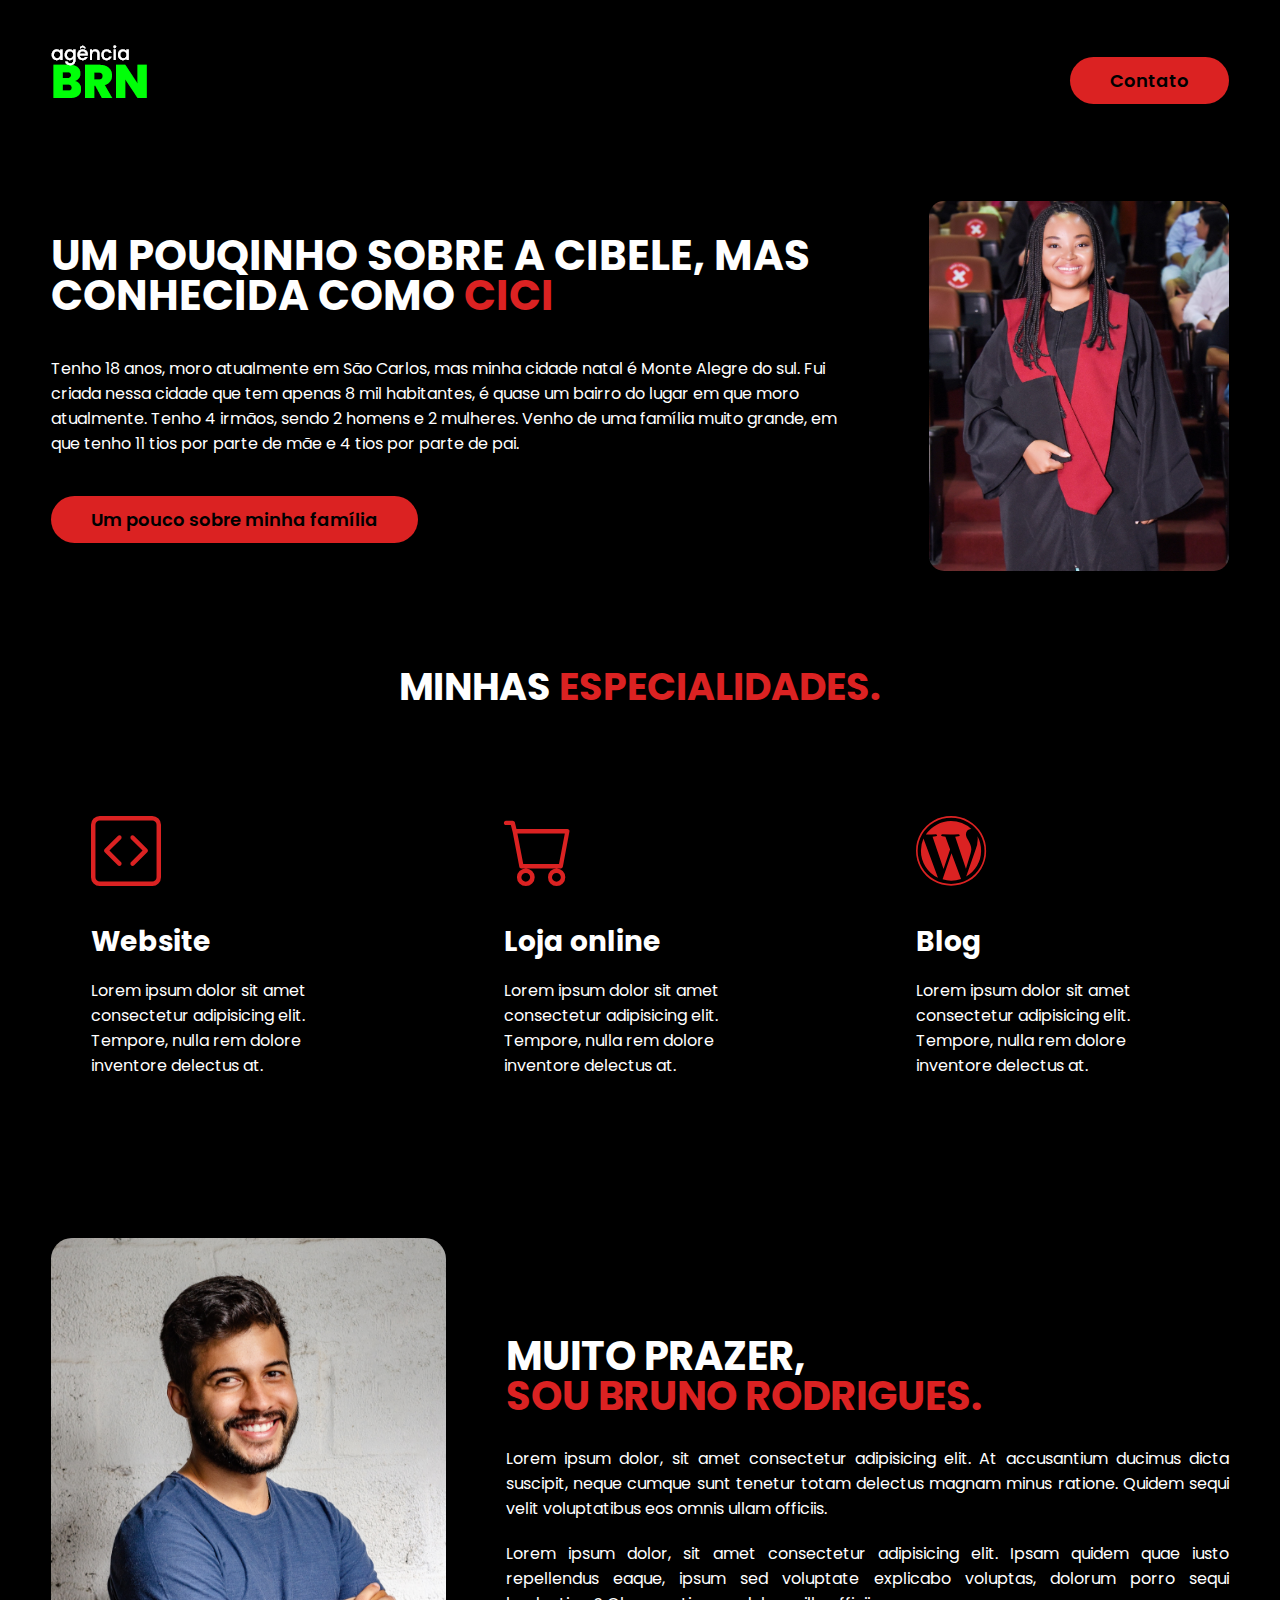
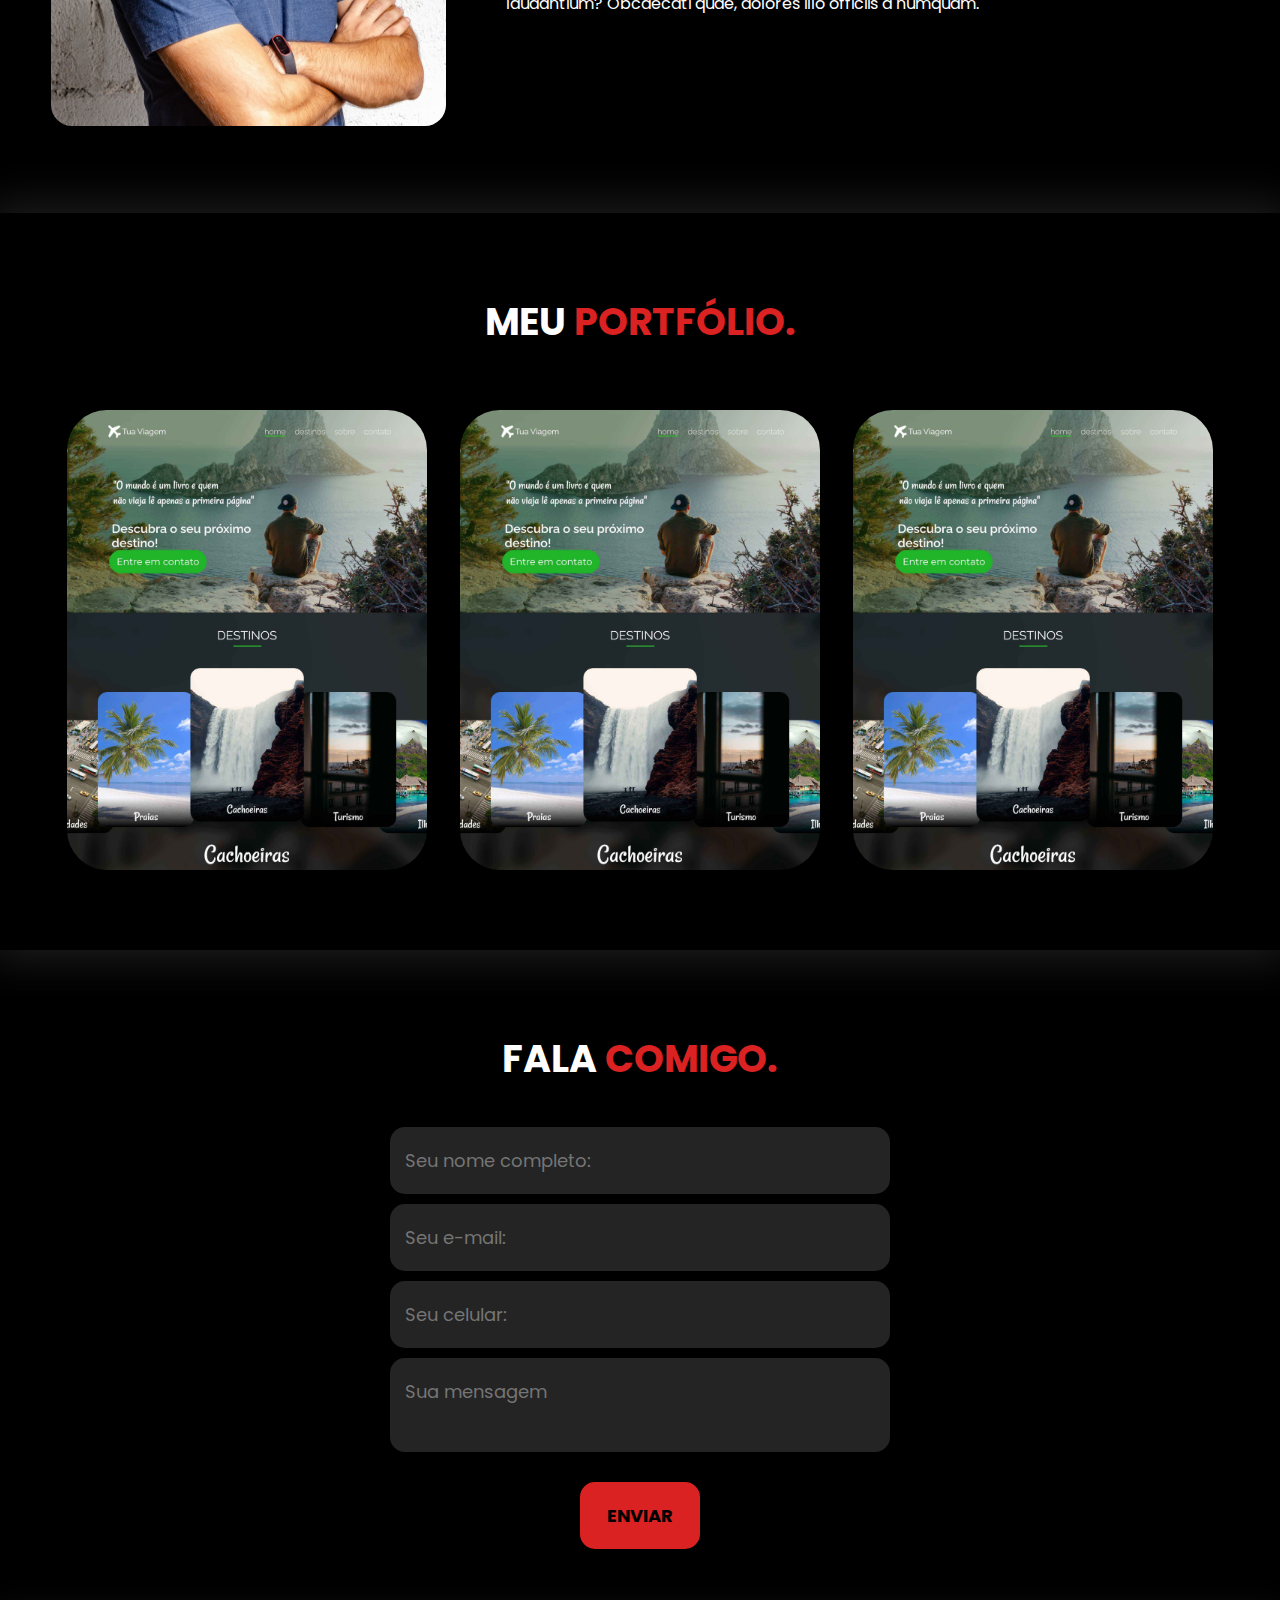
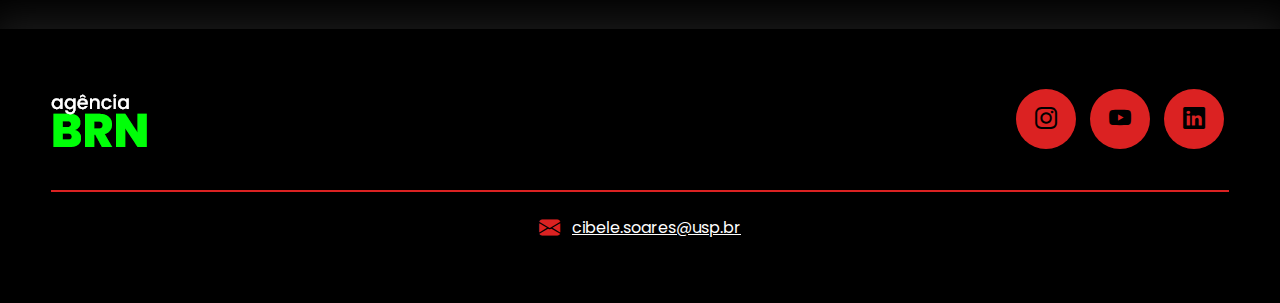
==== index.html @ e8d40a51 "cici" ====
<!DOCTYPE html>
<html lang="pt-br">
<head>
    <meta charset="UTF-8">
    <meta name="viewport" content="width=device-width, initial-scale=1.0">
    <!-- GOOGLE FONTS -->
    <link rel="preconnect" href="https://fonts.googleapis.com">
    <link rel="preconnect" href="https://fonts.gstatic.com" crossorigin>
    <link href="https://fonts.googleapis.com/css2?family=Poppins:ital,wght@0,100;0,200;0,300;0,400;0,500;0,600;0,700;0,800;0,900;1,100;1,200;1,300;1,400;1,500;1,600;1,700;1,800;1,900&display=swap" rel="stylesheet">
    <!-- FIM GOOGLE FONTES -->
    <!-- BOOTSTRAP ICONS -->
    <link rel="stylesheet" href="https://cdn.jsdelivr.net/npm/bootstrap-icons@1.10.5/font/bootstrap-icons.css">
    <!-- FIM BOOTSTRAP ICONS -->
    <link rel="stylesheet" href="style.css">

    <script src="menu.js" defer></script>

    <title>CICI</title>
</head>
<body>
    
    <header>
        <div class="interface">
            <div class="logo">
                <a href="#">
                    <img src="images/logo.png" alt="Logo da Agência BRN">
                </a>
            </div><!--logo-->

            <div class="btn-contato">
                <a href="#">
                    <button>Contato</button>
                </a>
            </div><!--btn-contato-->

            <div class="btn-abrir-menu" id="btn-menu">
                <i class="bi bi-list"></i>
            </div>

            <div class="menu-mobile" id="menu-mobile">
                <div class="btn-fechar">
                    <i class="bi bi-x-lg"></i>
                </div>

                <nav>
                    <ul>
                        <li><a href="#">Início</a></li>
                        <li><a href="#">Especialidades</a></li>
                        <li><a href="#">Sobre</a></li>
                        <li><a href="#">Projetos</a></li>
                        <li><a href="#">Contato</a></li>
                    </ul>
                </nav>

            </div><!--menu-mobile-->
            <div class="overlay-menu" id="overlay-menu"></div>
        </div><!--interface-->
    </header>

    <main>
        <section class="topo-do-site">
            <div class="interface">
                <div class="flex">
                    <div class="txt-topo-site">
                        <h1>UM POUQINHO SOBRE A CIBELE, MAS CONHECIDA COMO<span> CICI</span></h1>
                        <p>
                            Tenho 18 anos, moro atualmente em São Carlos, mas minha cidade natal é Monte Alegre do sul. Fui criada nessa cidade
                            que tem apenas 8 mil habitantes, é quase um bairro do lugar em que moro atualmente.
                            Tenho 4 irmãos, sendo 2 homens e 2 mulheres. Venho de uma família muito grande, em que tenho 11 tios por parte de mãe e 4
                            tios por parte de pai.
                        </p>

                        <div class="btn-contato">
                            <a href="#">
                                <button>Um pouco sobre minha família</button>
                            </a>
                        </div>
                    </div><!--txt-topo-site-->

                    <div class="img-topo-site">
                        <img src="images/pessoa.jpg" alt="">
                    </div><!--img-topo-site-->
                </div><!--flex-->
            </div><!--interface-->
        </section><!--topo-do-site-->

        <section class="especiliadades">
            <div class="interface">
                <h2 class="titulo">MINHAS <span>ESPECIALIDADES.</span></h2>
                <div class="flex">
                    <div class="especialidades-box">
                        <i class="bi bi-code-square"></i>
                        <h3>Website</h3>
                        <p>Lorem ipsum dolor sit amet consectetur adipisicing elit. Tempore, nulla rem dolore inventore delectus at.</p>
                    </div><!--especialidades-box-->

                    <div class="especialidades-box">
                        <i class="bi bi-cart"></i>
                        <h3>Loja online</h3>
                        <p>Lorem ipsum dolor sit amet consectetur adipisicing elit. Tempore, nulla rem dolore inventore delectus at.</p>
                    </div><!--especialidades-box-->

                    <div class="especialidades-box">
                        <i class="bi bi-wordpress"></i>
                        <h3>Blog</h3>
                        <p>Lorem ipsum dolor sit amet consectetur adipisicing elit. Tempore, nulla rem dolore inventore delectus at.</p>
                    </div><!--especialidades-box-->
                </div><!--flex-->
            </div><!--interface-->
        </section><!--especiliadades-->

        <section class="sobre">
            <div class="interface">
                <div class="flex">
                    <div class="img-sobre">
                        <img src="images/foto.png" alt="">
                    </div><!--img-sobre-->

                    <div class="txt-sobre">
                        <h2>MUITO PRAZER, <span>SOU BRUNO RODRIGUES.</span></h2>
                        <p>Lorem ipsum dolor, sit amet consectetur adipisicing elit. At accusantium ducimus dicta suscipit, neque cumque sunt tenetur totam delectus magnam minus ratione. Quidem sequi velit voluptatibus eos omnis ullam officiis.</p>
                        <p>Lorem ipsum dolor, sit amet consectetur adipisicing elit. Ipsam quidem quae iusto repellendus eaque, ipsum sed voluptate explicabo voluptas, dolorum porro sequi laudantium? Obcaecati quae, dolores illo officiis a numquam.</p>
                    </div><!--txt-sobre-->
                </div><!--flex-->
            </div><!--interface-->
        </section><!--sobre-->

        <section class="portfolio">
            <div class="interface">
                <h2 class="titulo">MEU <span>PORTFÓLIO.</span></h2>
                <div class="flex">
                    <div class="img-port" style="background-image: url(images/imagem.jpg);">
                        <div class="overlay">Projeto 1</div>
                    </div>
                    <div class="img-port" style="background-image: url(images/imagem.jpg);">
                        <div class="overlay">Projeto 2</div>
                    </div>
                    <div class="img-port" style="background-image: url(images/imagem.jpg);">
                        <div class="overlay">Projeto 3</div>
                    </div>
                </div><!--flex-->
            </div><!--interface-->
        </section><!--portfolio-->

        <section class="formulario">
            <div class="interface">
                <h2 class="titulo">FALA <span>COMIGO.</span></h2>

                <form action="">
                    <input type="text" name="" id="" placeholder="Seu nome completo:" required>
                    <input type="text" name="" id="" placeholder="Seu e-mail:" required>
                    <input type="text" name="" id="" placeholder="Seu celular:">
                    <textarea name="" id="" placeholder="Sua mensagem" required></textarea>
                    <div class="btn-enviar"><input type="submit" value="ENVIAR"></div>
                </form>
            </div><!--interface-->
        </section><!--formulario-->

    </main>

    <footer>
        <div class="interface">
            <div class="line-footer">
                <div class="flex">
                    <div class="logo-footer">
                        <img src="images/logo.png" alt="Logotipo Agência BRN">
                    </div><!--logo-footer-->
                    <div class="btn-social">
                        <a href="https://www.instagram.com/"><button><i class="bi bi-instagram"></i></button></a>
                        <a href="https://www.youtube.com/"><button><i class="bi bi-youtube"></i></button></a>
                        <a href="https://www.linkedin.com"><button><i class="bi bi-linkedin"></i></button></a>
                    </div><!--btn-social-->
                </div>
            </div><!--line-footer-->

            <div class="line-footer borda">
                <p><i class="bi bi-envelope-fill"></i> <a href="mailto:contato@bruno.com.br"> cibele.soares@usp.br</a></p>
            </div><!--line-footer-->
        </div><!--interface-->
    </footer>

</body>
</html>
---- style.css ----
/* ESTILO GERAL */
* {
    margin: 0;
    padding: 0;
    box-sizing: border-box;
    font-family: 'Poppins', sans-serif;
}

body {
    background-color: #000;
    height: 100vh;
}

.interface {
    max-width: 1280px;
    margin: 0 auto;
}

.flex {
    display: flex;
}

.btn-contato button {
    padding: 10px 40px;
    font-size: 18px;
    font-weight: 600;
    background-color: #db2222;
    border: 0;
    border-radius: 30px;
    cursor: pointer;
    transition: .2s;
}

h2.titulo {
    color: #fff;
    font-size: 38px;
    text-align: center;
}

h2.titulo span {
    color: #db2222;
}

button:hover,
form .btn-enviar input:hover {
    box-shadow: 0px 0px 8px #db2222;
    transform: scale(1.05);
}

/* ESTILO DO CABEÇALHO */
header {
    padding: 40px 4%;
}

header>.interface {
    display: flex;
    align-items: center;
    justify-content: space-between;
}

header a {
    color: #5c5c5c;
    text-decoration: none;
    display: inline-block;
    transition: .2s;
}

header nav.menu-desktop a:hover {
    color: #fff;
    transform: scale(1.05);
}

header nav ul {
    list-style-type: none;
}

header nav.menu-desktop ul li {
    display: inline-block;
    padding: 0 40px;
}

/* ESTILO DO MENU MOBILE */

.btn-abrir-menu{
    display: none;
}

.btn-abrir-menu i{
    color: #db2222;
    font-size: 40px;
}

.menu-mobile{
    background-color: #000;
    height: 100vh;
    position: fixed;
    top: 0;
    right: 0;
    z-index: 99999;
    width: 0%;
    overflow: hidden;
    transition: .5s;
}

.menu-mobile.abrir-menu{
    width: 70%;
}

.menu-mobile.abrir-menu ~ .overlay-menu{
    display: block;
}


.menu-mobile .btn-fechar{
    padding: 20px 5%;
}

.menu-mobile .btn-fechar i{
    color: #db2222;
    font-size: 30px;
}

.menu-mobile nav ul{
    text-align: right;
}

.menu-mobile nav ul li a{
    color: #fff;
    font-size: 20px;
    font-weight: 300;
    padding: 20px 8%;
    display: block;
}   

.menu-mobile nav ul li a:hover{
    background-color: #db2222;
    color: #000;
}

.overlay-menu{
    background-color: #000000df;
    width: 100%;
    height: 100%;
    position: fixed;
    top: 0;
    left: 0;
    z-index: 88888;
    display: none;
}

/* ESTILO DO TOPO DO SITE */
section.topo-do-site {
    padding: 40px 4%;
}

section.topo-do-site .flex {
    align-items: center;
    justify-content: center;
    gap: 90px;
}

.topo-do-site h1 {
    color: #fff;
    font-size: 42px;
    line-height: 40px;
}

.topo-do-site .txt-topo-site h1 span {
    color: #db2222;
}

.topo-do-site .txt-topo-site p {
    color: #fff;
    margin: 40px 0;
}

.topo-do-site .img-topo-site img {
    width: 300px;
    height: 370px;
    position: relative;
    animation: flutuar 2s ease-in-out infinite alternate;
    border-radius: 15px;  
}


@keyframes flutuar {
    0% {
        top: 0;
    }

    100% {
        top: 30px;
    }
}

/* ESTILO DAS ESPECIALIDADES */
section.especiliadades {
    padding: 40px 4%;
}

section.especiliadades .flex {
    gap: 60px;
}

.especiliadades .especialidades-box {
    color: #fff;
    padding: 40px;
    border-radius: 20px;
    margin-top: 45px;
    transition: .2s;
}

.especiliadades .especialidades-box:hover {
    transform: scale(1.05);
    box-shadow: 0 0 20px #ffffff78;
}

.especiliadades .especialidades-box i {
    font-size: 70px;
    color: #db2222;
}

.especiliadades .especialidades-box h3 {
    font-size: 28px;
    margin: 15px 0;
}

/* ESTILO DO SOBRE */
section.sobre {
    padding: 80px 4%;
}

section.sobre .flex {
    align-items: center;
    gap: 60px;
}

.sobre .txt-sobre {
    color: #fff;
}

.sobre .txt-sobre h2 {
    font-size: 40px;
    line-height: 40px;
    margin-bottom: 30px;
}

.sobre .txt-sobre h2 span {
    color: #db2222;
    display: block;
}

.sobre .txt-sobre p {
    margin: 20px 0;
    text-align: justify;
}

.btn-social button {
    width: 60px;
    height: 60px;
    border-radius: 50%;
    border: none;
    background-color: #db2222;
    font-size: 22px;
    cursor: pointer;
    margin: 0 5px;
    transition: .2s;
}

/* ESTILO DO PORTFÓLIO */
section.portfolio {
    padding: 80px 4%;
    box-shadow: 0 0 40px 10px #ffffff1d;
}

section.portfolio .flex {
    justify-content: space-around;
    margin-top: 60px;
}

.img-port {
    width: 360px;
    height: 460px;
    background-size: cover;
    background-position: 100% 0%;
    transition: 8s;
    cursor: pointer;
    border-radius: 40px;
    position: relative;
}

.img-port:hover {
    background-position: 100% 100%;
}

.overlay {
    position: absolute;
    top: 0;
    left: 0;
    width: 100%;
    height: 100%;
    background-color: #000000b8;
    border-radius: 40px;
    display: flex;
    align-items: center;
    justify-content: center;
    font-size: 24px;
    font-weight: 600;
    color: #fff;
    opacity: 0;
    transition: .5s;
}

.overlay:hover {
    opacity: 1;
}

/* ESTILO DO FORMULÁRIO DE CONTATO */
section.formulario {
    padding: 80px 4%;
}

form {
    max-width: 500px;
    margin: 0 auto;
    display: flex;
    justify-content: center;
    flex-direction: column;
    gap: 10px;
    margin-top: 40px;
}

form input,
form textarea {
    width: 100%;
    background-color: #242424;
    border: 0;
    outline: 0;
    padding: 20px 15px;
    border-radius: 15px;
    color: #fff;
    font-size: 18px;
}

form textarea {
    resize: none;
    max-height: 200px;
}

form .btn-enviar {
    margin-top: 20px;
    text-align: center;
}

form .btn-enviar input {
    width: 120px;
    background-color: #db2222;
    color: #000;
    font-weight: 700;
    cursor: pointer;
    transition: .2s;
}

/* ESTILO DO RODAPÉ */

footer {
    padding: 40px 4%;
    box-shadow: 0 0 40px 10px #ffffff1d;
}

footer .flex {
    justify-content: space-between;
}

footer .line-footer {
    padding: 20px 0;
}

.borda {
    border-top: 2px solid #db2222;
}

footer .line-footer p{
    display: flex;
    justify-content: center; 
    align-items: center; 
    height: 100%;
}

footer .line-footer p i {
    color: #db2222;
    font-size: 21px;
    padding-right: 12px;
}

footer .line-footer p a {
    color: #fff;
}

@media screen and (max-width: 1020px) {

    /* CLASSES GERAIS */
    .flex {
        flex-direction: column;
    }

    .topo-do-site .flex{
        flex-direction: column-reverse;
    }

    h2.titulo {
        font-size: 34px;
        line-height: 30px;
    }

    /* CABEÇALHO */
    .menu-desktop,
    .btn-contato {
        display: none;
    }

    /* TOPO DO SITE */

    section.topo-do-site .flex {
        gap: 40px;
    }

    section.topo-do-site {
        padding: 20px 8%;
    }

    .topo-do-site h1 {
        font-size: 30px;
    }

    .topo-do-site .img-topo-site img {
        width: 100%;
    }

    /* ESPECIALIDADES */
    section.especiliadades {
        padding: 40px 8%;
    }

    /* SOBRE */
    section.sobre {
        padding: 80px 8%;
    }

    .sobre .txt-sobre h2 {
        font-size: 34px;
        line-height: 35px;
        text-align: center;
    }
    
    .btn-social{
        text-align: center;
    }

    .img-sobre img{
        width: 100%;
    }

    /* PORTFÓLIO */
    section.portfolio {
        padding: 80px 8%;
    }

    .img-port {
        width: 100%;
        max-width: 360px;
        margin: 0 auto;
    }
    
    section.portfolio .flex {
       gap: 60px;
    }

    /* RODAPÉ */
    footer .flex {
        flex-direction: column;
        gap: 30px;
    }

    footer .line-footer {
        text-align: center;
    }
}
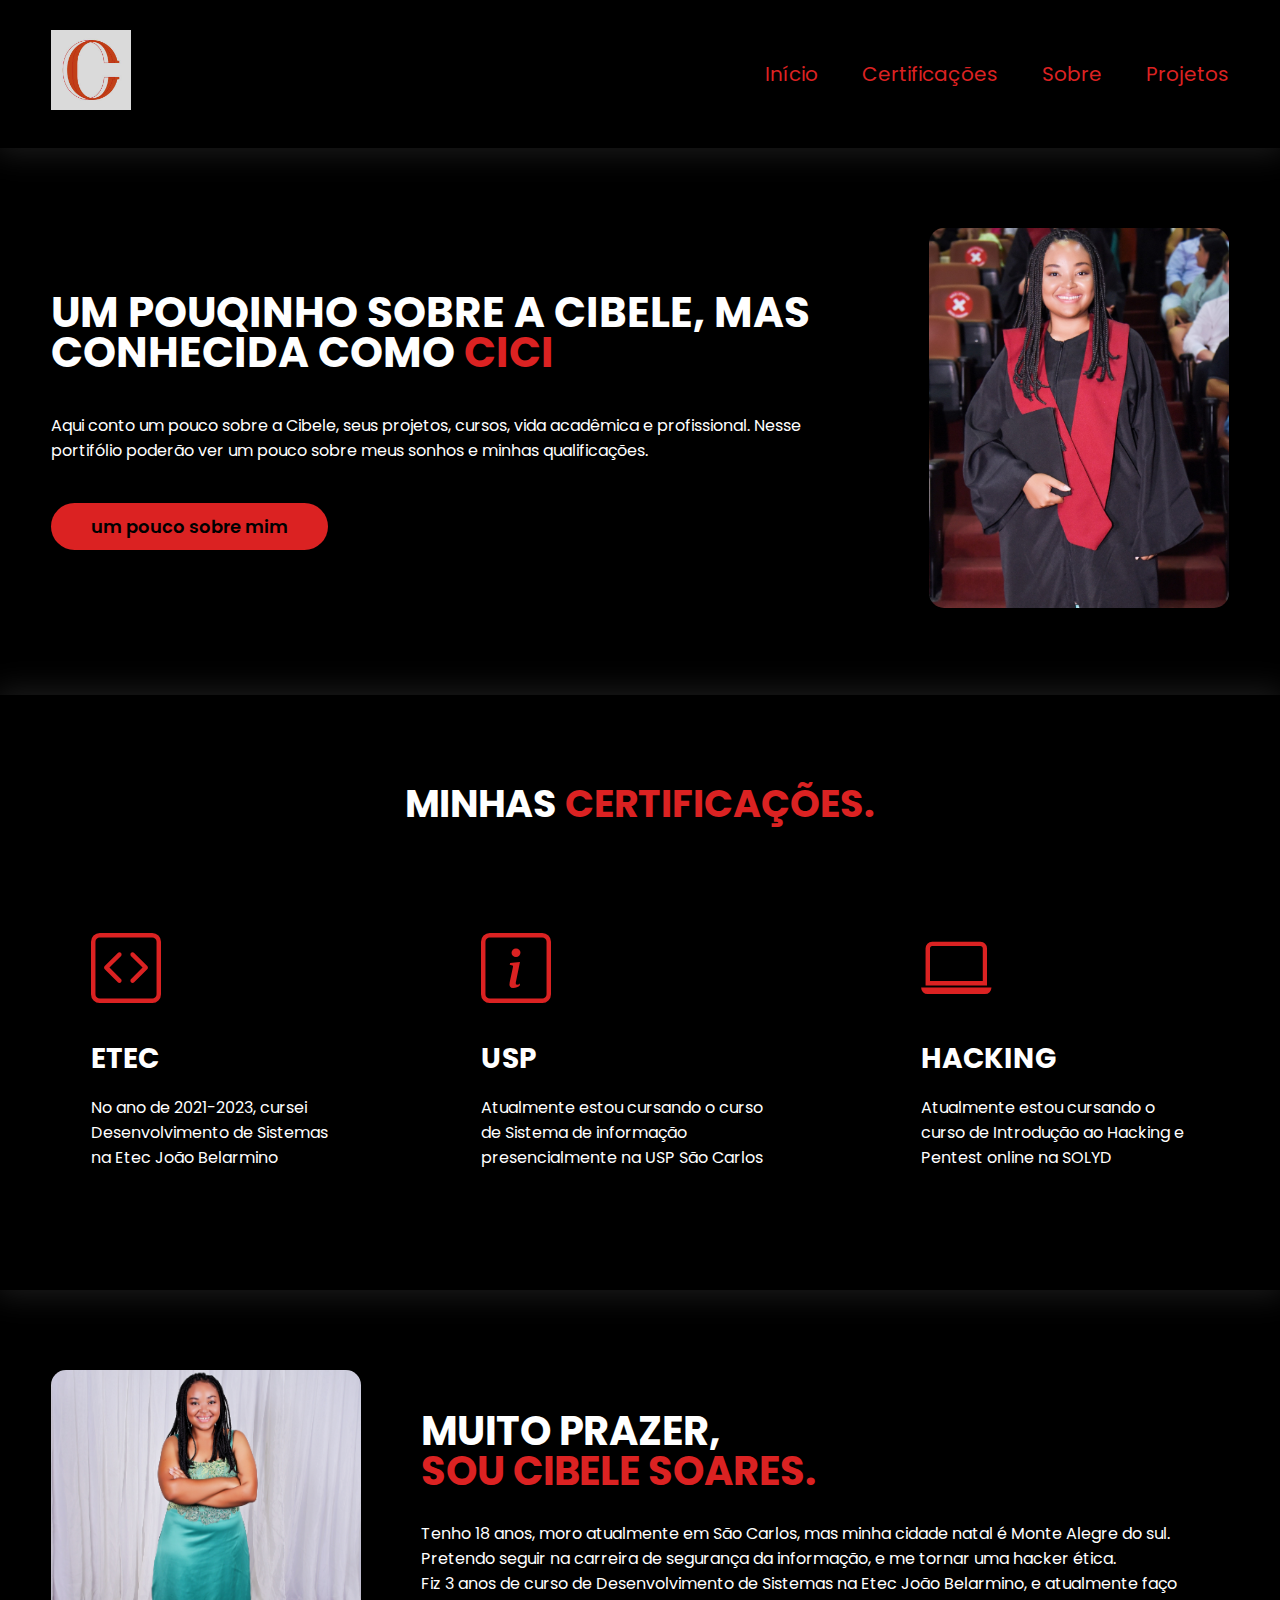
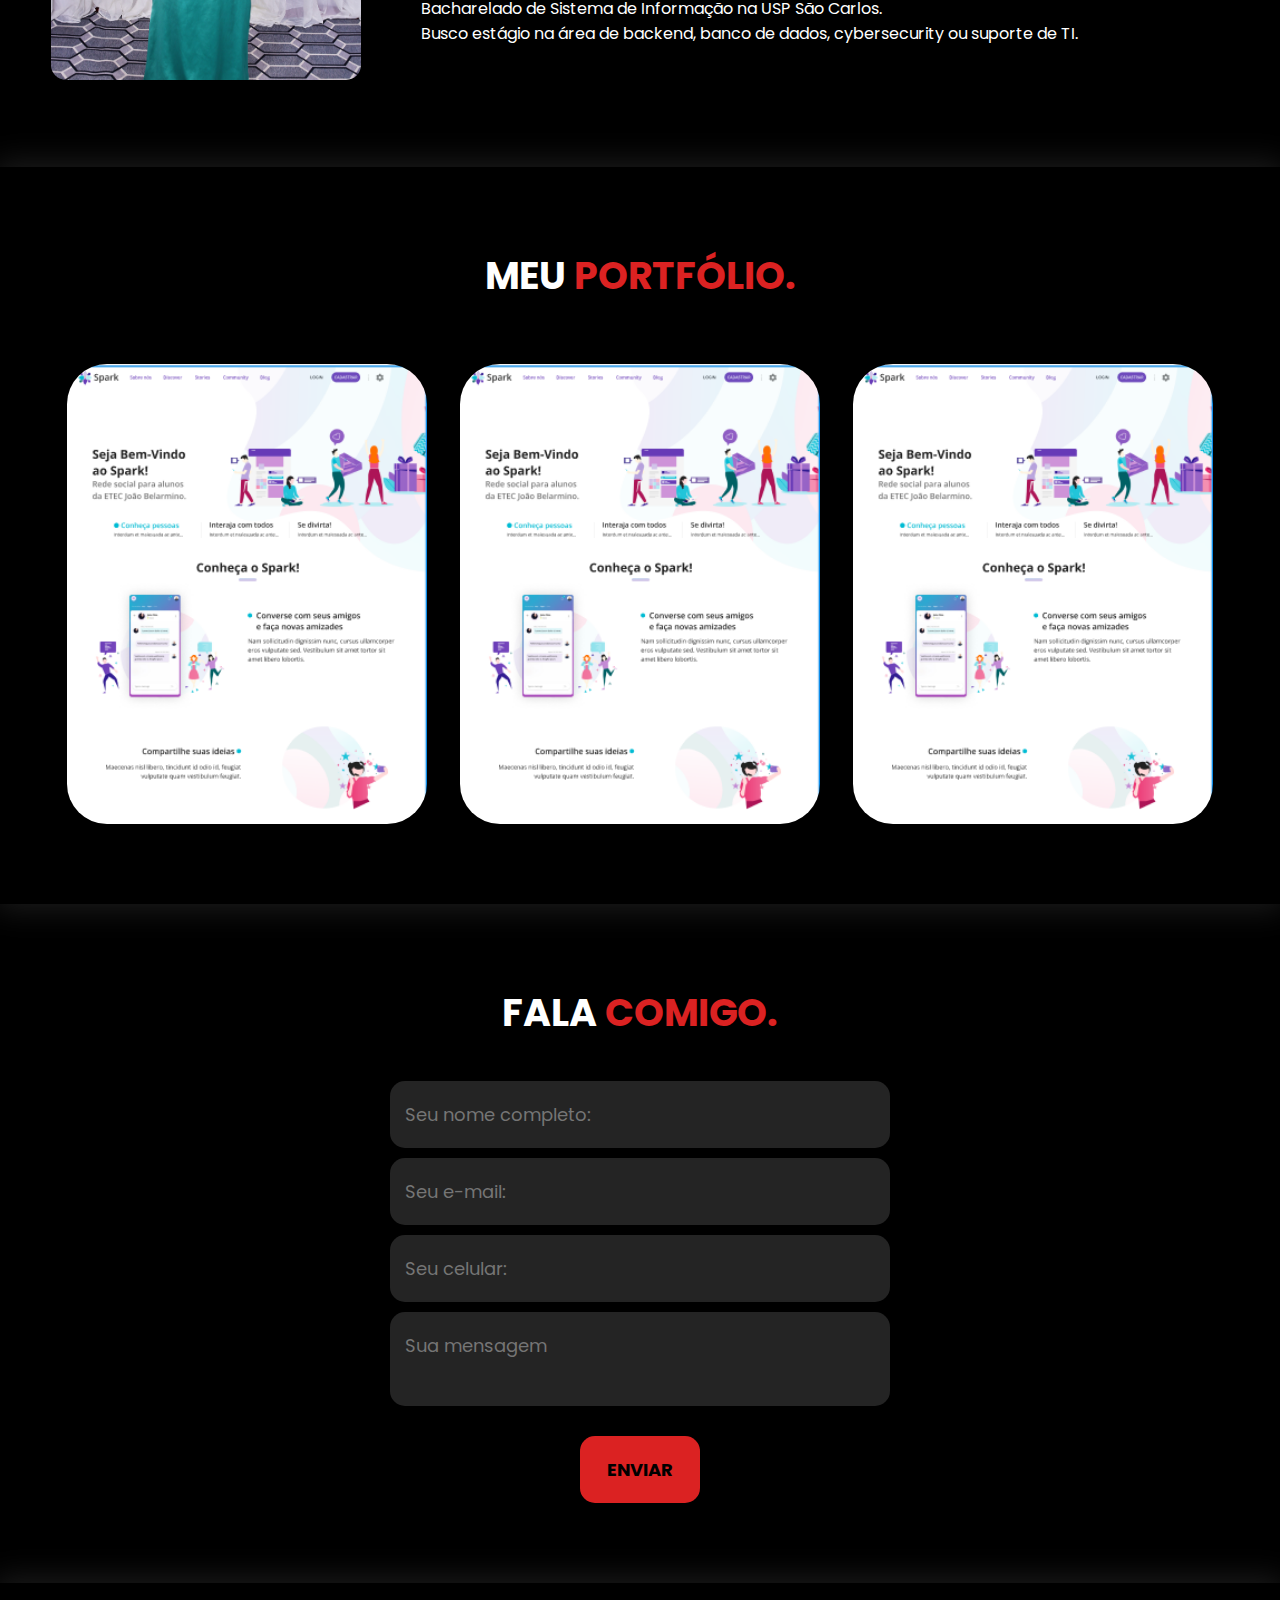
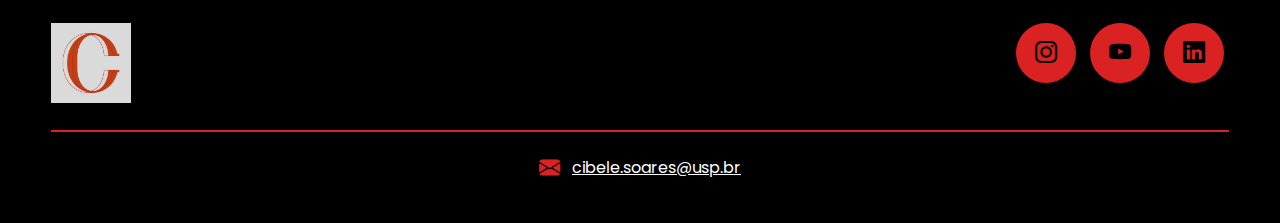
==== commit d223974f: "c1" ====
--- a/index.html
+++ b/index.html
@@ -23,15 +23,19 @@
         <div class="interface">
             <div class="logo">
                 <a href="#">
-                    <img src="images/logo.png" alt="Logo da Agência BRN">
+                    <img src="images/logo.jpg" alt="Logo da Agência BRN">
                 </a>
             </div><!--logo-->
 
-            <div class="btn-contato">
-                <a href="#">
-                    <button>Contato</button>
-                </a>
-            </div><!--btn-contato-->
+            <nav class="menu-desktop">
+                <ul>
+                    <li><a href="#">Início</a></li>
+                    <li><a href="#">Certificações</a></li>
+                    <li><a href="#">Sobre</a></li>
+                    <li><a href="#">Projetos</a></li>
+                </ul>
+            </nav>
+
 
             <div class="btn-abrir-menu" id="btn-menu">
                 <i class="bi bi-list"></i>
@@ -45,7 +49,7 @@
                 <nav>
                     <ul>
                         <li><a href="#">Início</a></li>
-                        <li><a href="#">Especialidades</a></li>
+                        <li><a href="#">Certificações</a></li>
                         <li><a href="#">Sobre</a></li>
                         <li><a href="#">Projetos</a></li>
                         <li><a href="#">Contato</a></li>
@@ -64,15 +68,13 @@
                     <div class="txt-topo-site">
                         <h1>UM POUQINHO SOBRE A CIBELE, MAS CONHECIDA COMO<span> CICI</span></h1>
                         <p>
-                            Tenho 18 anos, moro atualmente em São Carlos, mas minha cidade natal é Monte Alegre do sul. Fui criada nessa cidade
-                            que tem apenas 8 mil habitantes, é quase um bairro do lugar em que moro atualmente.
-                            Tenho 4 irmãos, sendo 2 homens e 2 mulheres. Venho de uma família muito grande, em que tenho 11 tios por parte de mãe e 4
-                            tios por parte de pai.
+                            Aqui conto um pouco sobre a Cibele, seus projetos, cursos, vida acadêmica e profissional.
+                            Nesse portifólio poderão ver um pouco sobre meus sonhos e minhas qualificações.
                         </p>
 
                         <div class="btn-contato">
-                            <a href="#">
-                                <button>Um pouco sobre minha família</button>
+                            <a href="/family.html">
+                                <button>um pouco sobre mim</button>
                             </a>
                         </div>
                     </div><!--txt-topo-site-->
@@ -86,24 +88,24 @@
 
         <section class="especiliadades">
             <div class="interface">
-                <h2 class="titulo">MINHAS <span>ESPECIALIDADES.</span></h2>
+                <h2 class="titulo">MINHAS <span>CERTIFICAÇÕES.</span></h2>
                 <div class="flex">
                     <div class="especialidades-box">
                         <i class="bi bi-code-square"></i>
-                        <h3>Website</h3>
-                        <p>Lorem ipsum dolor sit amet consectetur adipisicing elit. Tempore, nulla rem dolore inventore delectus at.</p>
+                        <h3>ETEC</h3>
+                        <p>No ano de 2021-2023, cursei Desenvolvimento de Sistemas na Etec João Belarmino</p>
                     </div><!--especialidades-box-->
 
                     <div class="especialidades-box">
-                        <i class="bi bi-cart"></i>
-                        <h3>Loja online</h3>
-                        <p>Lorem ipsum dolor sit amet consectetur adipisicing elit. Tempore, nulla rem dolore inventore delectus at.</p>
+                        <i class="bi-info-square"></i>
+                        <h3>USP</h3>
+                        <p>Atualmente estou cursando o curso de Sistema de informação presencialmente na USP São Carlos</p>
                     </div><!--especialidades-box-->
 
                     <div class="especialidades-box">
-                        <i class="bi bi-wordpress"></i>
-                        <h3>Blog</h3>
-                        <p>Lorem ipsum dolor sit amet consectetur adipisicing elit. Tempore, nulla rem dolore inventore delectus at.</p>
+                        <i class="bi bi-laptop"></i>
+                        <h3>HACKING</h3>
+                        <p>Atualmente estou cursando o curso de Introdução ao Hacking e Pentest online na SOLYD</p>
                     </div><!--especialidades-box-->
                 </div><!--flex-->
             </div><!--interface-->
@@ -113,13 +115,18 @@
             <div class="interface">
                 <div class="flex">
                     <div class="img-sobre">
-                        <img src="images/foto.png" alt="">
+                        <img src="images/foto.jpg" alt="" width="310" height="310">
                     </div><!--img-sobre-->
 
                     <div class="txt-sobre">
-                        <h2>MUITO PRAZER, <span>SOU BRUNO RODRIGUES.</span></h2>
-                        <p>Lorem ipsum dolor, sit amet consectetur adipisicing elit. At accusantium ducimus dicta suscipit, neque cumque sunt tenetur totam delectus magnam minus ratione. Quidem sequi velit voluptatibus eos omnis ullam officiis.</p>
-                        <p>Lorem ipsum dolor, sit amet consectetur adipisicing elit. Ipsam quidem quae iusto repellendus eaque, ipsum sed voluptate explicabo voluptas, dolorum porro sequi laudantium? Obcaecati quae, dolores illo officiis a numquam.</p>
+                        <h2>MUITO PRAZER, <span>SOU CIBELE SOARES.</span></h2>
+                        Tenho 18 anos, moro atualmente em São Carlos, mas minha cidade natal é Monte Alegre do sul. Pretendo seguir 
+                        na carreira de segurança da informação, e me tornar uma hacker ética.
+                        <br>
+                        Fiz 3 anos de curso de Desenvolvimento de Sistemas na Etec João Belarmino, e atualmente faço Bacharelado de Sistema
+                        de Informação na USP São Carlos.
+                        <br>
+                        Busco estágio na área de backend, banco de dados, cybersecurity ou suporte de TI.
                     </div><!--txt-sobre-->
                 </div><!--flex-->
             </div><!--interface-->
@@ -129,13 +136,13 @@
             <div class="interface">
                 <h2 class="titulo">MEU <span>PORTFÓLIO.</span></h2>
                 <div class="flex">
-                    <div class="img-port" style="background-image: url(images/imagem.jpg);">
+                    <div class="img-port" style="background-image: url(images/image.png);">
                         <div class="overlay">Projeto 1</div>
                     </div>
-                    <div class="img-port" style="background-image: url(images/imagem.jpg);">
+                    <div class="img-port" style="background-image: url(images/image.png);">
                         <div class="overlay">Projeto 2</div>
                     </div>
-                    <div class="img-port" style="background-image: url(images/imagem.jpg);">
+                    <div class="img-port" style="background-image: url(images/image.png);">
                         <div class="overlay">Projeto 3</div>
                     </div>
                 </div><!--flex-->
@@ -163,7 +170,7 @@
             <div class="line-footer">
                 <div class="flex">
                     <div class="logo-footer">
-                        <img src="images/logo.png" alt="Logotipo Agência BRN">
+                        <img src="images/logo.jpg" alt="Logotipo Agência BRN" width="80" height="80">
                     </div><!--logo-footer-->
                     <div class="btn-social">
                         <a href="https://www.instagram.com/"><button><i class="bi bi-instagram"></i></button></a>
@@ -174,7 +181,7 @@
             </div><!--line-footer-->
 
             <div class="line-footer borda">
-                <p><i class="bi bi-envelope-fill"></i> <a href="mailto:contato@bruno.com.br"> cibele.soares@usp.br</a></p>
+                <p><i class="bi bi-envelope-fill"></i> <a href="mailto:cibele.soares@usp.br">cibele.soares@usp.br</a></p>
             </div><!--line-footer-->
         </div><!--interface-->
     </footer>
--- a/style.css
+++ b/style.css
@@ -49,7 +49,8 @@
 
 /* ESTILO DO CABEÇALHO */
 header {
-    padding: 40px 4%;
+    padding: 30px 4%;
+    box-shadow: 0 0 30px 5px #ffffff1d;
 }
 
 header>.interface {
@@ -58,15 +59,21 @@
     justify-content: space-between;
 }
 
+header img{
+    width: 80px;
+    height: 80px;
+}
+
 header a {
-    color: #5c5c5c;
+    color: #db2222;
+    font-size: 20px;
     text-decoration: none;
     display: inline-block;
     transition: .2s;
 }
 
 header nav.menu-desktop a:hover {
-    color: #fff;
+    color: #868080;
     transform: scale(1.05);
 }
 
@@ -76,7 +83,7 @@
 
 header nav.menu-desktop ul li {
     display: inline-block;
-    padding: 0 40px;
+    padding-left: 40px;
 }
 
 /* ESTILO DO MENU MOBILE */
@@ -150,7 +157,8 @@
 
 /* ESTILO DO TOPO DO SITE */
 section.topo-do-site {
-    padding: 40px 4%;
+    padding: 80px 4%; 
+    
 }
 
 section.topo-do-site .flex {
@@ -176,7 +184,7 @@
 
 .topo-do-site .img-topo-site img {
     width: 300px;
-    height: 370px;
+    height: 380px;
     position: relative;
     animation: flutuar 2s ease-in-out infinite alternate;
     border-radius: 15px;  
@@ -195,7 +203,8 @@
 
 /* ESTILO DAS ESPECIALIDADES */
 section.especiliadades {
-    padding: 40px 4%;
+    padding: 80px 4%;
+    box-shadow: 0 0 30px 5px #ffffff1d;
 }
 
 section.especiliadades .flex {
@@ -228,6 +237,7 @@
 /* ESTILO DO SOBRE */
 section.sobre {
     padding: 80px 4%;
+
 }
 
 section.sobre .flex {
@@ -267,10 +277,16 @@
     transition: .2s;
 }
 
+.sobre .img-sobre img{
+    position: relative;
+    animation: flutuar 2s ease-in-out infinite alternate;
+    border-radius: 15px;  
+}
+
 /* ESTILO DO PORTFÓLIO */
 section.portfolio {
     padding: 80px 4%;
-    box-shadow: 0 0 40px 10px #ffffff1d;
+    box-shadow: 0 0 30px 5px #ffffff1d;
 }
 
 section.portfolio .flex {
@@ -364,8 +380,8 @@
 /* ESTILO DO RODAPÉ */
 
 footer {
-    padding: 40px 4%;
-    box-shadow: 0 0 40px 10px #ffffff1d;
+    padding: 20px 4%;
+    box-shadow: 0 0 30px 5px #ffffff1d;
 }
 
 footer .flex {
@@ -485,4 +501,4 @@
     footer .line-footer {
         text-align: center;
     }
-}+}
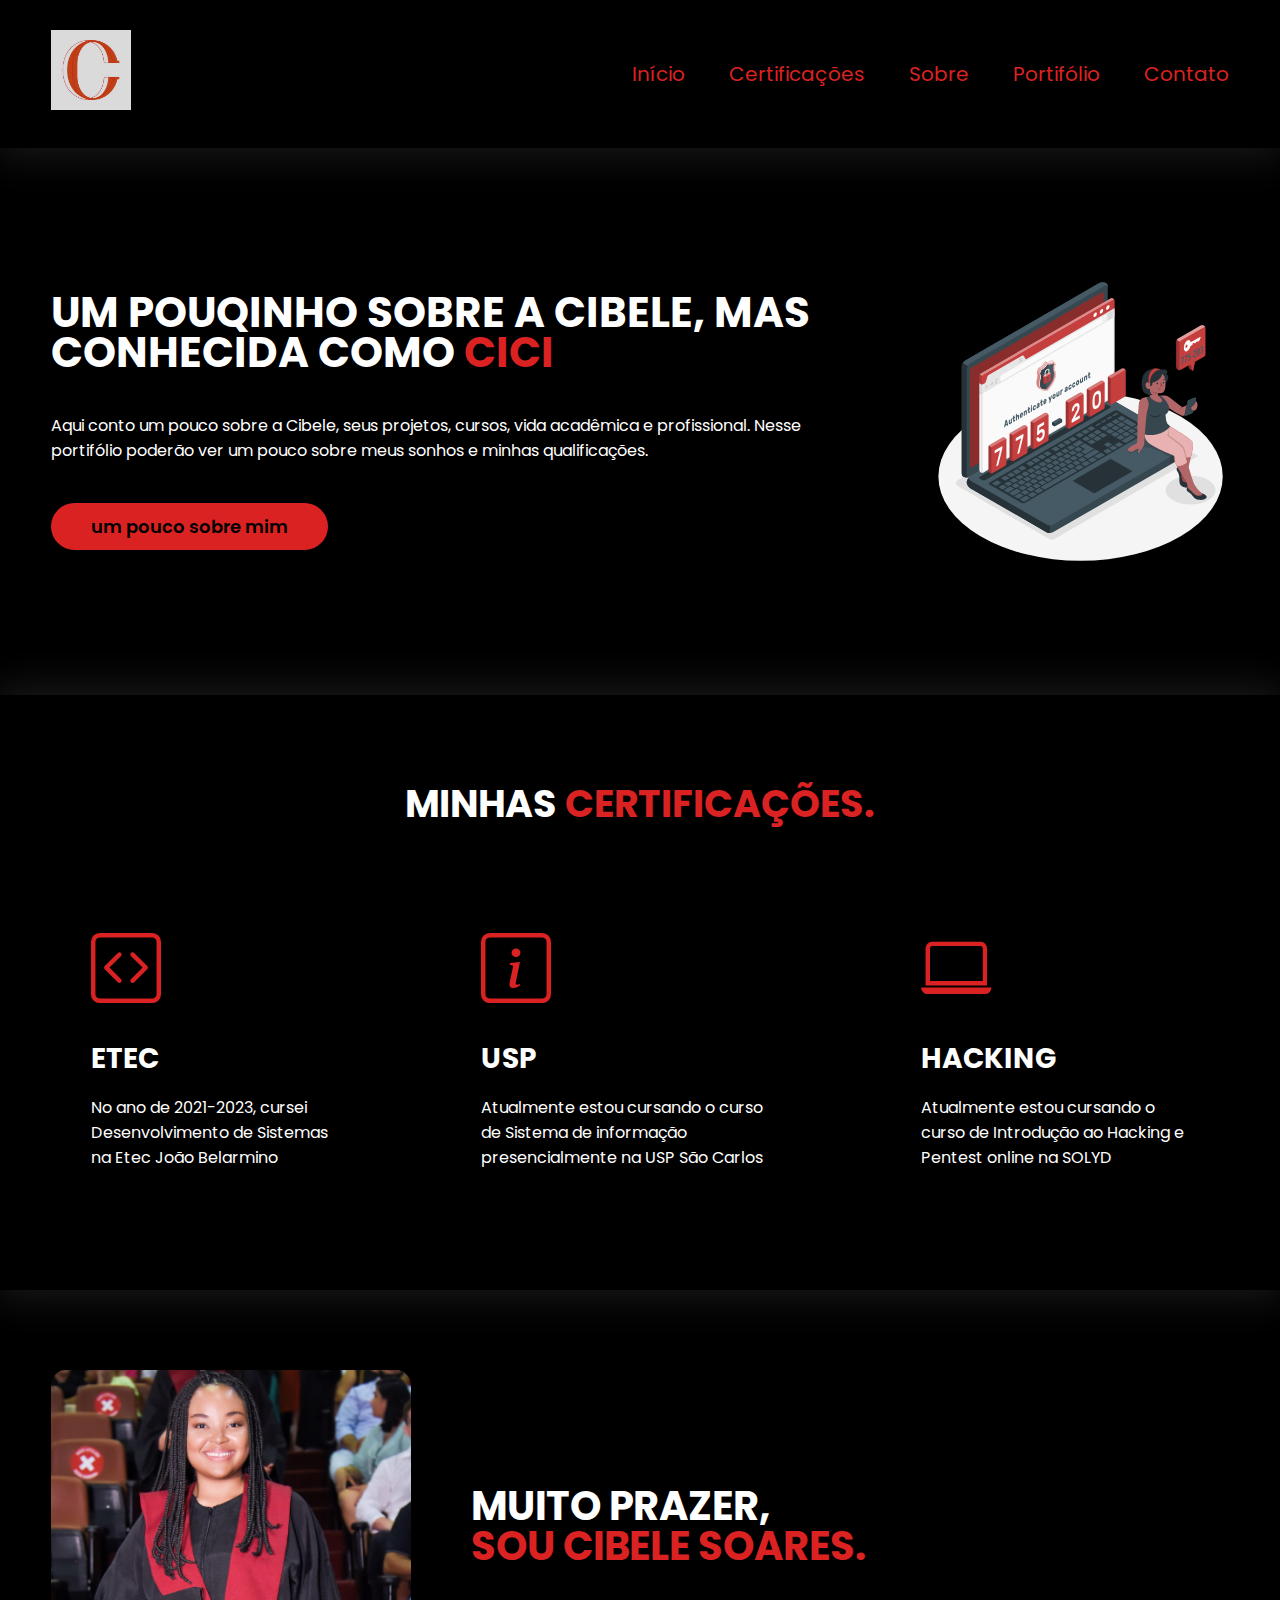
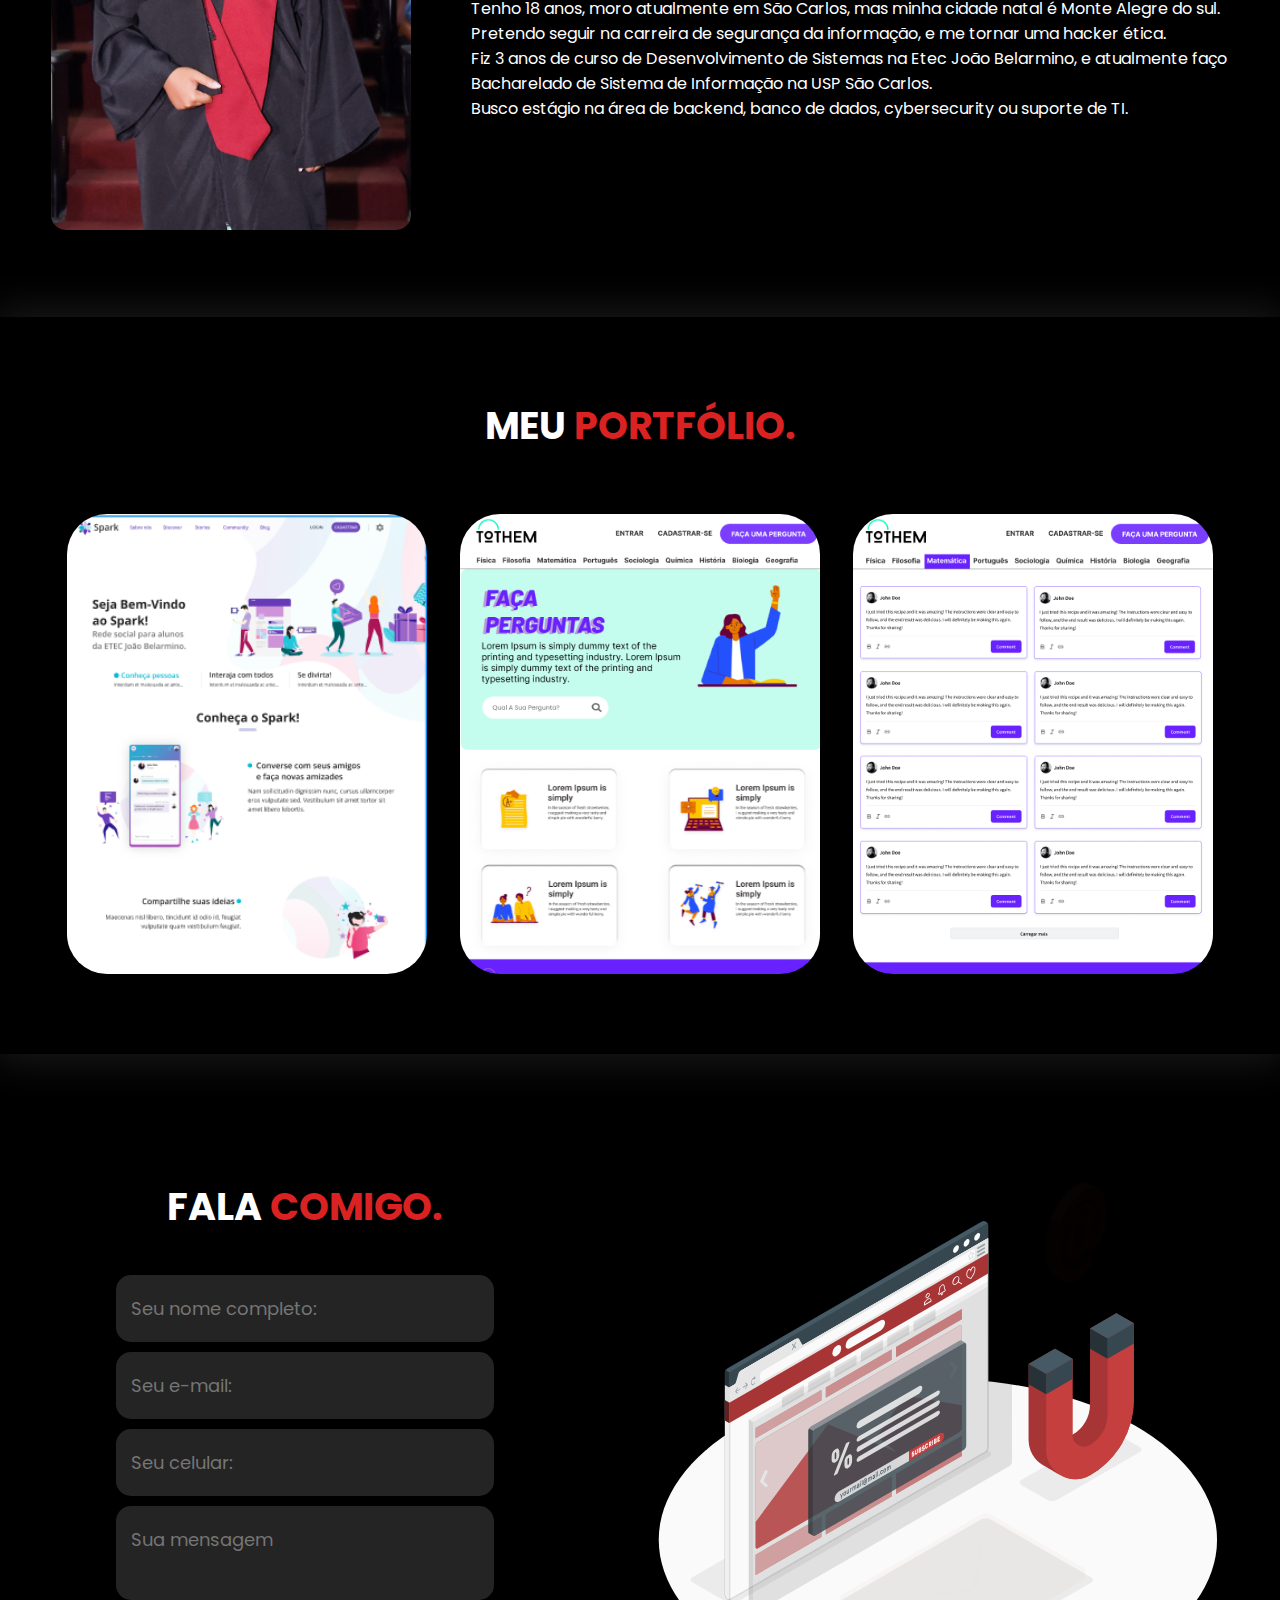
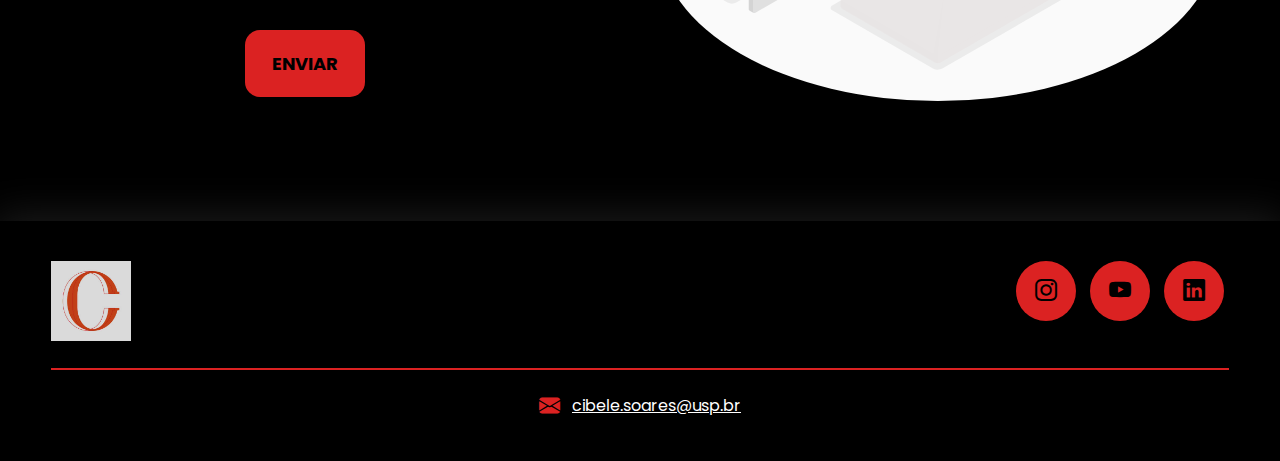
==== commit b4fdb913: "c3" ====
--- a/index.html
+++ b/index.html
@@ -29,40 +29,18 @@
 
             <nav class="menu-desktop">
                 <ul>
-                    <li><a href="#">Início</a></li>
-                    <li><a href="#">Certificações</a></li>
-                    <li><a href="#">Sobre</a></li>
-                    <li><a href="#">Projetos</a></li>
+                    <li><a href="#inicio">Início</a></li>
+                    <li><a href="#certificacoes">Certificações</a></li>
+                    <li><a href="#sobre">Sobre</a></li>
+                    <li><a href="#portfolio">Portifólio</a></li>
+                    <li><a href="#contato">Contato</a></li>
                 </ul>
             </nav>
-
-
-            <div class="btn-abrir-menu" id="btn-menu">
-                <i class="bi bi-list"></i>
-            </div>
-
-            <div class="menu-mobile" id="menu-mobile">
-                <div class="btn-fechar">
-                    <i class="bi bi-x-lg"></i>
-                </div>
-
-                <nav>
-                    <ul>
-                        <li><a href="#">Início</a></li>
-                        <li><a href="#">Certificações</a></li>
-                        <li><a href="#">Sobre</a></li>
-                        <li><a href="#">Projetos</a></li>
-                        <li><a href="#">Contato</a></li>
-                    </ul>
-                </nav>
-
-            </div><!--menu-mobile-->
-            <div class="overlay-menu" id="overlay-menu"></div>
         </div><!--interface-->
     </header>
 
     <main>
-        <section class="topo-do-site">
+        <section class="topo-do-site" id="inicio">
             <div class="interface">
                 <div class="flex">
                     <div class="txt-topo-site">
@@ -80,13 +58,13 @@
                     </div><!--txt-topo-site-->
 
                     <div class="img-topo-site">
-                        <img src="images/pessoa.jpg" alt="">
+                        <img src="images/ilustracao2.svg" alt="">
                     </div><!--img-topo-site-->
                 </div><!--flex-->
             </div><!--interface-->
         </section><!--topo-do-site-->
 
-        <section class="especiliadades">
+        <section class="especiliadades" id="certificacoes">
             <div class="interface">
                 <h2 class="titulo">MINHAS <span>CERTIFICAÇÕES.</span></h2>
                 <div class="flex">
@@ -111,11 +89,11 @@
             </div><!--interface-->
         </section><!--especiliadades-->
 
-        <section class="sobre">
+        <section class="sobre" id="sobre">
             <div class="interface">
                 <div class="flex">
                     <div class="img-sobre">
-                        <img src="images/foto.jpg" alt="" width="310" height="310">
+                        <img src="images/pessoa.jpg" alt="" width="360" height="460">
                     </div><!--img-sobre-->
 
                     <div class="txt-sobre">
@@ -132,35 +110,42 @@
             </div><!--interface-->
         </section><!--sobre-->
 
-        <section class="portfolio">
+        <section class="portfolio" id="portfolio">
             <div class="interface">
                 <h2 class="titulo">MEU <span>PORTFÓLIO.</span></h2>
                 <div class="flex">
                     <div class="img-port" style="background-image: url(images/image.png);">
                         <div class="overlay">Projeto 1</div>
                     </div>
-                    <div class="img-port" style="background-image: url(images/image.png);">
+                    <div class="img-port" style="background-image: url(images/image2.png);">
                         <div class="overlay">Projeto 2</div>
                     </div>
-                    <div class="img-port" style="background-image: url(images/image.png);">
-                        <div class="overlay">Projeto 3</div>
+                    <div class="img-port" style="background-image: url(images/image3.png);">
+                        <div class="overlay">Projeto 2.1</div>
                     </div>
                 </div><!--flex-->
             </div><!--interface-->
         </section><!--portfolio-->
 
-        <section class="formulario">
-            <div class="interface">
-                <h2 class="titulo">FALA <span>COMIGO.</span></h2>
+        <section class="formulario" id="contato">
+            <div class="flex">
+                <div class="interface">
+                    <h2 class="titulo">FALA <span>COMIGO.</span></h2>
+    
+                    <form action="">
+                        <input type="text" name="" id="" placeholder="Seu nome completo:" required>
+                        <input type="text" name="" id="" placeholder="Seu e-mail:" required>
+                        <input type="text" name="" id="" placeholder="Seu celular:">
+                        <textarea name="" id="" placeholder="Sua mensagem" required></textarea>
+                        <div class="btn-enviar"><input type="submit" value="ENVIAR"></div>
+                    </form>
+                </div>
 
-                <form action="">
-                    <input type="text" name="" id="" placeholder="Seu nome completo:" required>
-                    <input type="text" name="" id="" placeholder="Seu e-mail:" required>
-                    <input type="text" name="" id="" placeholder="Seu celular:">
-                    <textarea name="" id="" placeholder="Sua mensagem" required></textarea>
-                    <div class="btn-enviar"><input type="submit" value="ENVIAR"></div>
-                </form>
-            </div><!--interface-->
+                <div class="img-form">
+                    <img src="images/ilustracao.svg" alt="">
+                </div>
+
+            </div>
         </section><!--formulario-->
 
     </main>
--- a/style.css
+++ b/style.css
@@ -5,6 +5,11 @@
     box-sizing: border-box;
     font-family: 'Poppins', sans-serif;
 }
+
+html {
+    scroll-behavior: smooth;
+}
+
 
 body {
     background-color: #000;
@@ -47,10 +52,11 @@
     transform: scale(1.05);
 }
 
+
 /* ESTILO DO CABEÇALHO */
 header {
     padding: 30px 4%;
-    box-shadow: 0 0 30px 5px #ffffff1d;
+    box-shadow: 0 0 40px 5px #ffffff1d;
 }
 
 header>.interface {
@@ -204,7 +210,7 @@
 /* ESTILO DAS ESPECIALIDADES */
 section.especiliadades {
     padding: 80px 4%;
-    box-shadow: 0 0 30px 5px #ffffff1d;
+    box-shadow: 0 0 40px 5px #ffffff1d;
 }
 
 section.especiliadades .flex {
@@ -286,7 +292,7 @@
 /* ESTILO DO PORTFÓLIO */
 section.portfolio {
     padding: 80px 4%;
-    box-shadow: 0 0 30px 5px #ffffff1d;
+    box-shadow: 0 0 40px 5px #ffffff1d;
 }
 
 section.portfolio .flex {
@@ -333,7 +339,21 @@
 
 /* ESTILO DO FORMULÁRIO DE CONTATO */
 section.formulario {
-    padding: 80px 4%;
+    padding: 40px 4%;
+}
+
+section.formulario .flex {
+    align-items: center;
+    justify-content: center;
+    gap: 90px;
+}
+
+.formulario .img-form img {
+    width: 580px;
+    height: 680px;
+    position: relative;
+    animation: flutuar 2s ease-in-out infinite alternate;
+    border-radius: 15px;  
 }
 
 form {
@@ -381,7 +401,7 @@
 
 footer {
     padding: 20px 4%;
-    box-shadow: 0 0 30px 5px #ffffff1d;
+    box-shadow: 0 0 40px 5px #ffffff1d;
 }
 
 footer .flex {
